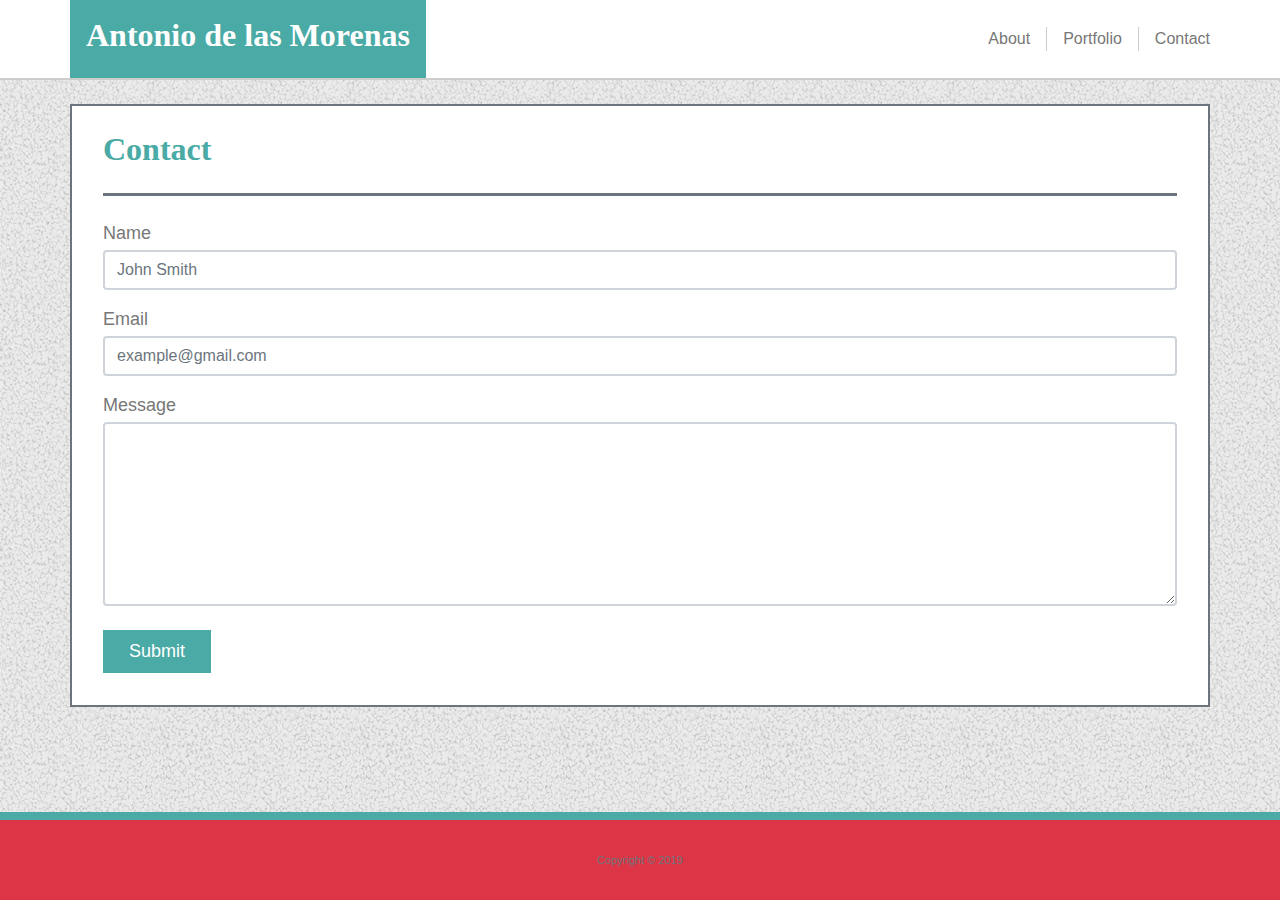
==== contact.html @ 58c47430 "Reformatted my html a bit" ====
<!DOCTYPE html>
<html lang="en">

<head>
    <meta charset="UTF-8">
    <title>Antonio de las Morenas</title>

    <script src="https://ajax.googleapis.com/ajax/libs/jquery/3.4.1/jquery.min.js"></script>

    <script src="https://maxcdn.bootstrapcdn.com/bootstrap/4.3.1/js/bootstrap.min.js"></script>

    <!--Linking our Bootstrap .css file, which is modified by a .scss file of the same name (custom.scss)-->
    <link rel="stylesheet" href="custom.css">

    <style>
        html,
        body {
            height: 100%;
        }

        body {
            background-image: url("assets/images/background.png");
        }

        #not-footer {
            flex: 1 0 auto;
        }

        #sticky-footer {
            flex-shrink: none;
        }
    </style>
</head>

<body class="d-flex flex-column">
    <div id="not-footer">
        <nav class="navbar navbar-expand-md navbar-light border-bottom border-dark bg-white p-0">
            <div class="container px-0">
                <span class="navbar-brand m-0 bg-info p-3">
                    <h2 class="text-white">Antonio de las Morenas</h2>
                </span>
                <button class="navbar-toggler" type="button" data-toggle="collapse" data-target="#pageLinks"
                    aria-controls="pageLinks" aria-expanded="false" aria-label="Toggle navigation">
                    <span class="navbar-toggler-icon"></span>
                </button>
                <div class="collapse navbar-collapse" id="pageLinks">
                    <ul class="navbar-nav ml-auto">
                        <li class="nav-item">
                            <a class="nav-link text-primary py-0 my-2 pr-3 border-right border-dark"
                                style="border-width: 1px !important" href="index.html">About</a>
                        </li>
                        <li class="nav-item">
                            <a class="nav-link text-primary py-0 my-2 px-md-3 border-right border-dark"
                                style="border-width: 1px !important" href="portfolio.html">Portfolio</a>
                        </li>
                        <li class="nav-item">
                            <a class="nav-link text-primary pl-md-3 pr-0" href="contact.html">Contact</a>
                        </li>
                    </ul>
                </div>
            </div>
        </nav>

        <div class="container bg-white">
            <div class="row mt-4 mb-5">
                <div class="col-md-12 border border-secondary">

                    <h2 class="text-info mx-3 py-4 mb-4 border-bottom border-secondary"
                        style="border-width: 3px !important;">Contact
                    </h2>

                    <form class="text-primary px-3 pt-1 pb-4" style="font-size: 18px; line-height: 1;">
                        <div class="form-group pb-1">
                            <label for="inputName">Name</label>
                            <input type="text" class="form-control" id="inputName" placeholder="John Smith">
                        </div>

                        <div class="form-group pb-1">
                            <label for="inputEmail">Email</label>
                            <input type="text" class="form-control" id="inputEmail" placeholder="example@gmail.com">
                        </div>

                        <div class="form-group">
                            <label for="inputMessage">Message</label>
                            <textarea class="form-control" id="inputMessage" rows="7"></textarea>
                        </div>

                        <button type="submit" class="btn btn-info rounded-0 my-2 px-4"
                            style="font-size: 18px;">Submit</button>
                    </form>
                </div>
            </div>
        </div>
    </div>

    <footer id="sticky-footer" class="footer mt-auto py-4 bg-danger border-top border-info"
        style="border-width: 8px !important">
        <p class="text-center text-secondary m-0 py-2" style="font-size: 11px">Copyright © 2019</p>
    </footer>
</body>

</html>
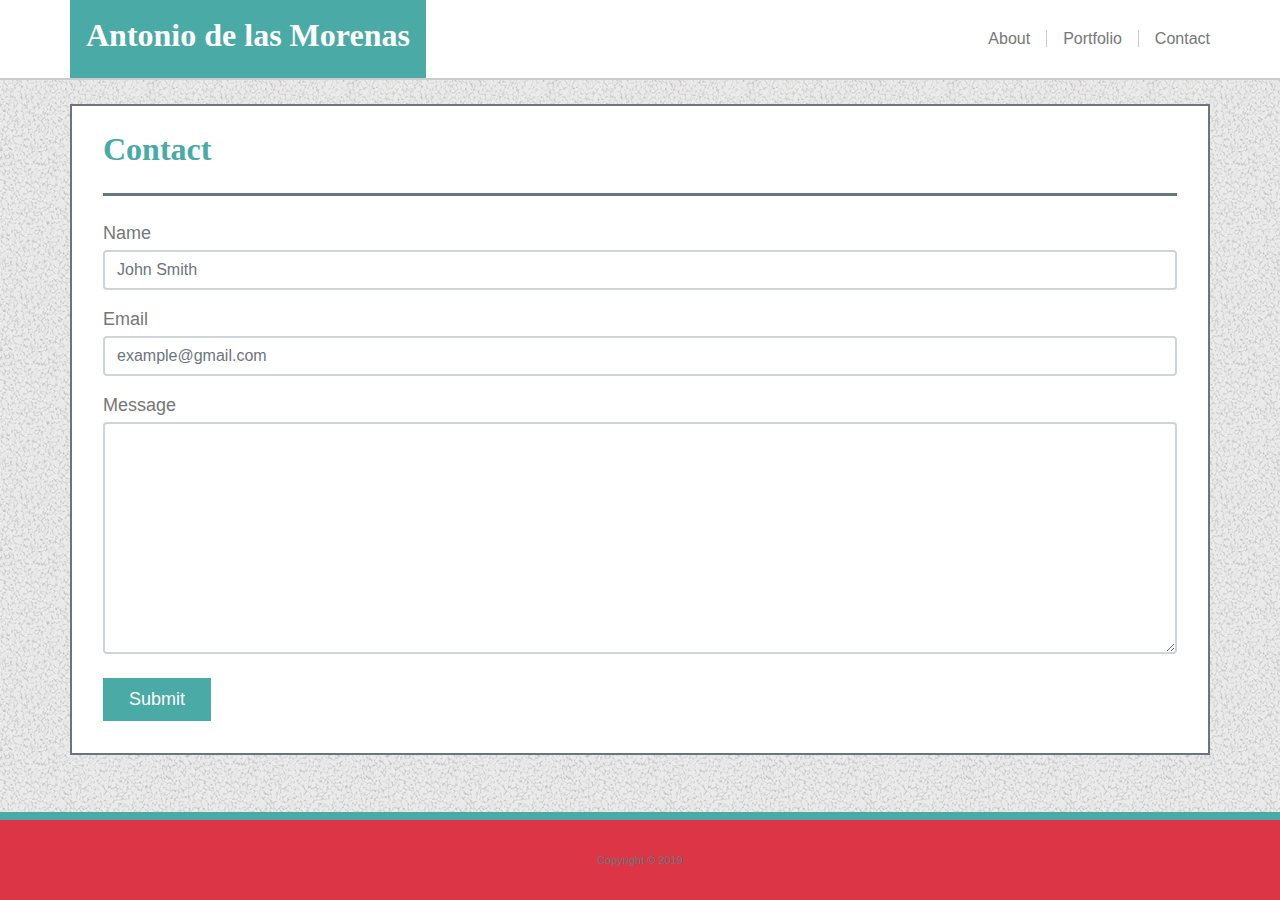
==== commit 2ae54be0: "Added two spans in the link section of the navbar and moved the borders in there so that I could use" ====
--- a/contact.html
+++ b/contact.html
@@ -46,15 +46,17 @@
                 <div class="collapse navbar-collapse" id="pageLinks">
                     <ul class="navbar-nav ml-auto">
                         <li class="nav-item">
-                            <a class="nav-link text-primary py-0 my-2 pr-3 border-right border-dark"
-                                style="border-width: 1px !important" href="index.html">About</a>
+                            <a class="nav-link text-primary py-0 my-2" href="index.html">About<span
+                                    class="pr-3 d-none d-md-inline border-right border-dark"
+                                    style="border-width: 1px !important;"></span></a>
                         </li>
                         <li class="nav-item">
-                            <a class="nav-link text-primary py-0 my-2 px-md-3 border-right border-dark"
-                                style="border-width: 1px !important" href="portfolio.html">Portfolio</a>
+                            <a class="nav-link text-primary py-0 my-2" href="portfolio.html">Portfolio<span
+                                    class="pr-3 d-none d-md-inline border-right border-dark"
+                                    style="border-width: 1px !important;"></span></a>
                         </li>
                         <li class="nav-item">
-                            <a class="nav-link text-primary pl-md-3 pr-0" href="contact.html">Contact</a>
+                            <a class="nav-link text-primary pr-0" href="contact.html">Contact</a>
                         </li>
                     </ul>
                 </div>
@@ -82,7 +84,7 @@
 
                         <div class="form-group">
                             <label for="inputMessage">Message</label>
-                            <textarea class="form-control" id="inputMessage" rows="7"></textarea>
+                            <textarea class="form-control" id="inputMessage" rows="9"></textarea>
                         </div>
 
                         <button type="submit" class="btn btn-info rounded-0 my-2 px-4"
@@ -94,8 +96,8 @@
     </div>
 
     <footer id="sticky-footer" class="footer mt-auto py-4 bg-danger border-top border-info"
-        style="border-width: 8px !important">
-        <p class="text-center text-secondary m-0 py-2" style="font-size: 11px">Copyright © 2019</p>
+        style="border-width: 8px !important;">
+        <p class="text-center text-secondary m-0 py-2" style="font-size: 11px;">Copyright © 2019</p>
     </footer>
 </body>
 
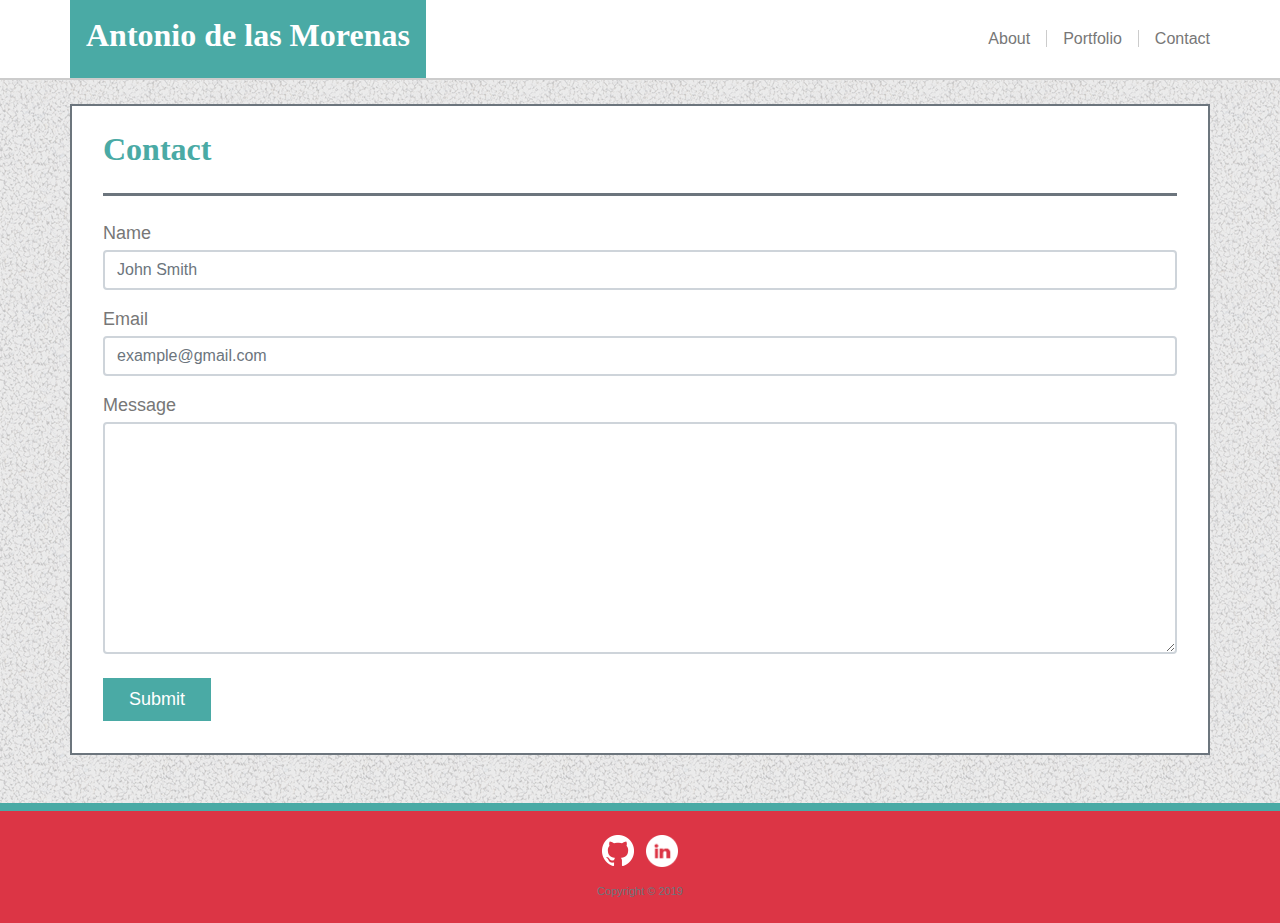
==== commit 0104ee59: "Added images in the footer with links to my LinkedIn and GitHub" ====
--- a/contact.html
+++ b/contact.html
@@ -3,42 +3,31 @@
 
 <head>
     <meta charset="UTF-8">
-    <title>Antonio de las Morenas</title>
 
-    <script src="https://ajax.googleapis.com/ajax/libs/jquery/3.4.1/jquery.min.js"></script>
+    <title>Contact</title>
 
-    <script src="https://maxcdn.bootstrapcdn.com/bootstrap/4.3.1/js/bootstrap.min.js"></script>
+    <meta name="viewport" content="width-device-width, initial-scale=1">
 
     <!--Linking our Bootstrap .css file, which is modified by a .scss file of the same name (custom.scss)-->
     <link rel="stylesheet" href="custom.css">
 
-    <style>
-        html,
-        body {
-            height: 100%;
-        }
+    <link rel="stylesheet" type="text/css" href="assets/css/style.css">
 
-        body {
-            background-image: url("assets/images/background.png");
-        }
+    <script src="https://code.jquery.com/jquery-3.4.1.min.js"
+        integrity="sha256-CSXorXvZcTkaix6Yvo6HppcZGetbYMGWSFlBw8HfCJo=" crossorigin="anonymous"></script>
 
-        #not-footer {
-            flex: 1 0 auto;
-        }
+    <script src="https://maxcdn.bootstrapcdn.com/bootstrap/4.3.1/js/bootstrap.min.js"></script>
 
-        #sticky-footer {
-            flex-shrink: none;
-        }
-    </style>
+    <script src="assets/javascript/portfolio.js"></script>
 </head>
 
 <body class="d-flex flex-column">
     <div id="not-footer">
         <nav class="navbar navbar-expand-md navbar-light border-bottom border-dark bg-white p-0">
             <div class="container px-0">
-                <span class="navbar-brand m-0 bg-info p-3">
+                <div class="navbar-brand m-0 bg-info p-3">
                     <h2 class="text-white">Antonio de las Morenas</h2>
-                </span>
+                </div>
                 <button class="navbar-toggler" type="button" data-toggle="collapse" data-target="#pageLinks"
                     aria-controls="pageLinks" aria-expanded="false" aria-label="Toggle navigation">
                     <span class="navbar-toggler-icon"></span>
@@ -65,7 +54,7 @@
 
         <div class="container bg-white">
             <div class="row mt-4 mb-5">
-                <div class="col-md-12 border border-secondary">
+                <div id="mainArea" class="col-md-12 border border-secondary">
 
                     <h2 class="text-info mx-3 py-4 mb-4 border-bottom border-secondary"
                         style="border-width: 3px !important;">Contact
@@ -95,10 +84,18 @@
         </div>
     </div>
 
-    <footer id="sticky-footer" class="footer mt-auto py-4 bg-danger border-top border-info"
-        style="border-width: 8px !important;">
-        <p class="text-center text-secondary m-0 py-2" style="font-size: 11px;">Copyright © 2019</p>
-    </footer>
+    <footer class="footer mt-auto py-4 bg-danger border-top border-info text-center"
+    style="border-width: 8px !important;">
+    <a href="https://github.com/ajdlm" target="_blank">
+      <img src="assets/images/GitHub-Mark-Light.png" alt="GitHub" class="mr-2 mb-2 linkImage">
+    </a>
+
+    <a href="https://www.linkedin.com/in/antoniodelasmorenas/" target="_blank">
+      <img src="assets/images/LinkedInLogo.png" alt="LinkedIn" height="32px" class="mb-2 linkImage">
+    </a>
+
+    <p class="text-center text-secondary m-0 pt-2" style="font-size: 11px;">Copyright © 2019</p>
+  </footer>
 </body>
 
 </html>--- a/assets/css/style.css
+++ b/assets/css/style.css
@@ -0,0 +1,36 @@
+html,
+body {
+    height: 100%;
+}
+
+body {
+    background-image: url("../images/background.png");
+}
+
+#not-footer {
+    flex: 1 0 auto;
+}
+
+.modal-content {
+    border: none !important;
+}
+
+.portfolio-picture, .portfolio-title {
+    cursor: pointer;
+}
+
+.linkImage {
+    cursor: pointer;
+    transition: all .2s ease-in-out;
+}
+
+.linkImage:hover {
+    transform: scale(1.1);
+}
+
+@media screen and (max-width: 575px) {
+    #mainArea {
+        border-right: none !important;
+        border-left: none !important;
+    }
+}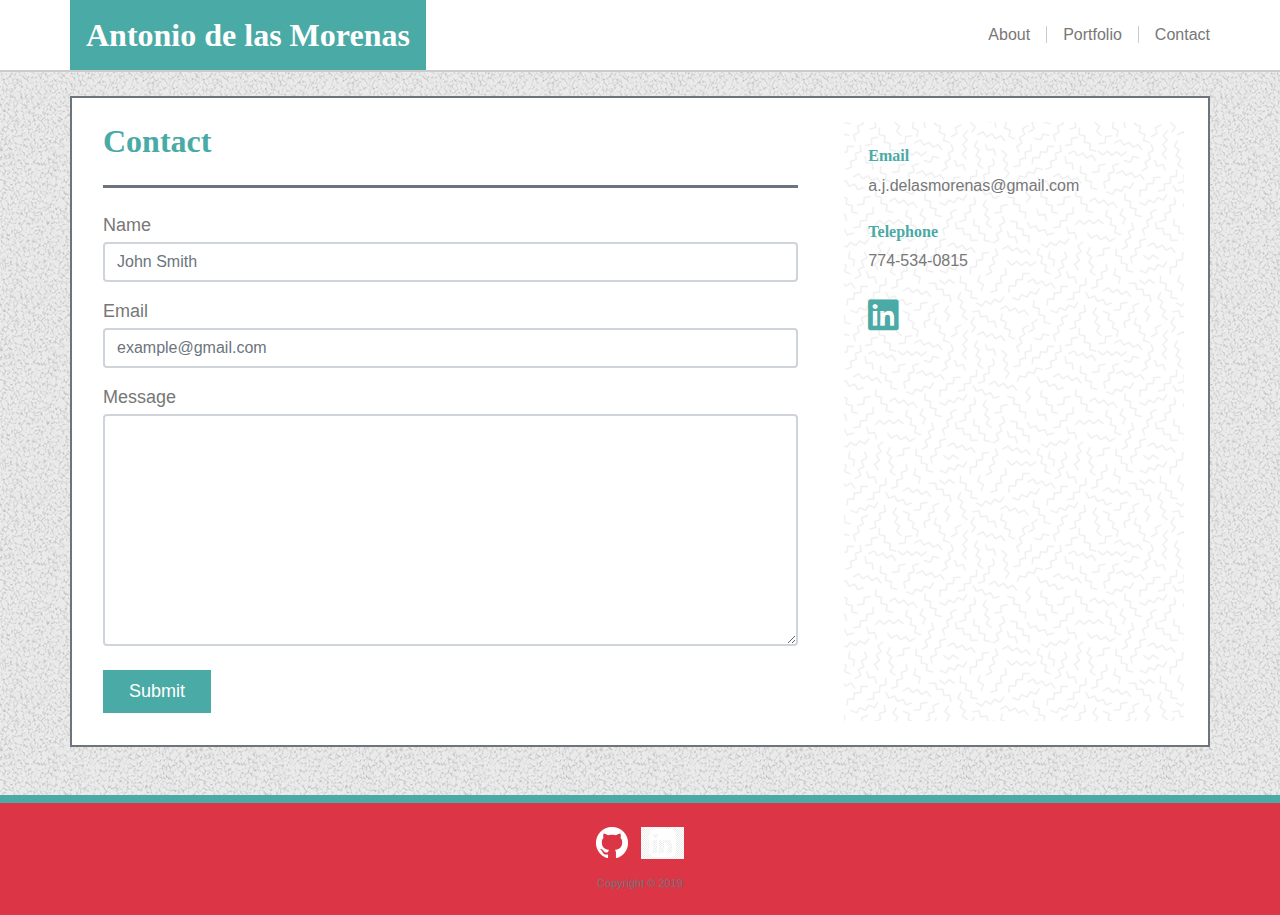
==== commit 2ce1b1e6: "Added my email address, my telephone number and a link to my LinkedIn to the contact page" ====
--- a/contact.html
+++ b/contact.html
@@ -10,6 +10,8 @@
 
     <!--Linking our Bootstrap .css file, which is modified by a .scss file of the same name (custom.scss)-->
     <link rel="stylesheet" href="custom.css">
+
+    <link rel=stylesheet href="https://cdnjs.cloudflare.com/ajax/libs/font-awesome/5.10.2/css/all.css">
 
     <link rel="stylesheet" type="text/css" href="assets/css/style.css">
 
@@ -26,7 +28,7 @@
         <nav class="navbar navbar-expand-md navbar-light border-bottom border-dark bg-white p-0">
             <div class="container px-0">
                 <div class="navbar-brand m-0 bg-info p-3">
-                    <h2 class="text-white">Antonio de las Morenas</h2>
+                    <h2 id="brandText" class="text-white mb-0">Antonio de las Morenas</h2>
                 </div>
                 <button class="navbar-toggler" type="button" data-toggle="collapse" data-target="#pageLinks"
                     aria-controls="pageLinks" aria-expanded="false" aria-label="Toggle navigation">
@@ -53,14 +55,13 @@
         </nav>
 
         <div class="container bg-white">
-            <div class="row mt-4 mb-5">
-                <div id="mainArea" class="col-md-12 border border-secondary">
-
+            <div id="mainArea" class="row mt-4 mb-5 border border-secondary">
+                <div class="col-md-7 col-lg-8">
                     <h2 class="text-info mx-3 py-4 mb-4 border-bottom border-secondary"
                         style="border-width: 3px !important;">Contact
                     </h2>
 
-                    <form class="text-primary px-3 pt-1 pb-4" style="font-size: 18px; line-height: 1;">
+                    <form id="entireForm" class="text-primary px-3 pt-1 pb-4" style="font-size: 18px; line-height: 1;">
                         <div class="form-group pb-1">
                             <label for="inputName">Name</label>
                             <input type="text" class="form-control" id="inputName" placeholder="John Smith">
@@ -80,22 +81,36 @@
                             style="font-size: 18px;">Submit</button>
                     </form>
                 </div>
+
+                <div class="col-md-5 col-lg-4 pr-0">
+                    <div id="contactStuff" class="my-4 mr-4 px-4 py-4">
+                        <h6 class="text-info">Email</h6>
+                        <a href="mailto: a.j.delasmorenas@gmail.com">a.j.delasmorenas@gmail.com</a>
+
+                        <h6 class="text-info pt-4">Telephone</h6>
+                        <p class="text-primary mb-4">774-534-0815</p>
+
+                        <a href="https://www.linkedin.com/in/antoniodelasmorenas/" target="_blank">
+                            <i id="contactLinkedIn" class="fab fa-linkedin text-info linkImage"></i>
+                        </a>
+                    </div>
+                </div>
             </div>
         </div>
     </div>
 
     <footer class="footer mt-auto py-4 bg-danger border-top border-info text-center"
-    style="border-width: 8px !important;">
-    <a href="https://github.com/ajdlm" target="_blank">
-      <img src="assets/images/GitHub-Mark-Light.png" alt="GitHub" class="mr-2 mb-2 linkImage">
-    </a>
+        style="border-width: 8px !important;">
+        <a href="https://github.com/ajdlm" target="_blank">
+            <img src="assets/images/GitHub-Mark-Light.png" alt="GitHub" class="mr-2 mb-2 linkImage">
+        </a>
 
-    <a href="https://www.linkedin.com/in/antoniodelasmorenas/" target="_blank">
-      <img src="assets/images/LinkedInLogo.png" alt="LinkedIn" height="32px" class="mb-2 linkImage">
-    </a>
+        <a href="https://www.linkedin.com/in/antoniodelasmorenas/" target="_blank">
+            <img src="assets/images/LinkedIn-Logo.png" alt="LinkedIn" height="32px" class="mb-2 linkImage">
+        </a>
 
-    <p class="text-center text-secondary m-0 pt-2" style="font-size: 11px;">Copyright © 2019</p>
-  </footer>
+        <p class="text-center text-secondary m-0 pt-2" style="font-size: 11px;">Copyright © 2019</p>
+    </footer>
 </body>
 
 </html>--- a/assets/css/style.css
+++ b/assets/css/style.css
@@ -9,6 +9,15 @@
 
 #not-footer {
     flex: 1 0 auto;
+}
+
+#contactStuff {
+    background-image: url("../images/small-bg-2.png");
+    height: calc(100% - 48px);
+}
+
+#contactLinkedIn {
+    font-size: 35px;
 }
 
 .modal-content {
@@ -28,9 +37,29 @@
     transform: scale(1.1);
 }
 
+@media screen and (max-width: 780px) {
+    #contactStuff {
+        margin: 0 31px 32px 16px !important;
+    }
+
+    #entireForm {
+        padding-bottom: 20px !important;
+    }
+}
+
 @media screen and (max-width: 575px) {
+    #brandText {
+        font-size: 1.25rem;
+    }
+
     #mainArea {
         border-right: none !important;
         border-left: none !important;
     }
+}
+
+@media screen and (max-width: 359px) {
+    #brandText {
+        font-size: 1.05rem;
+    }
 }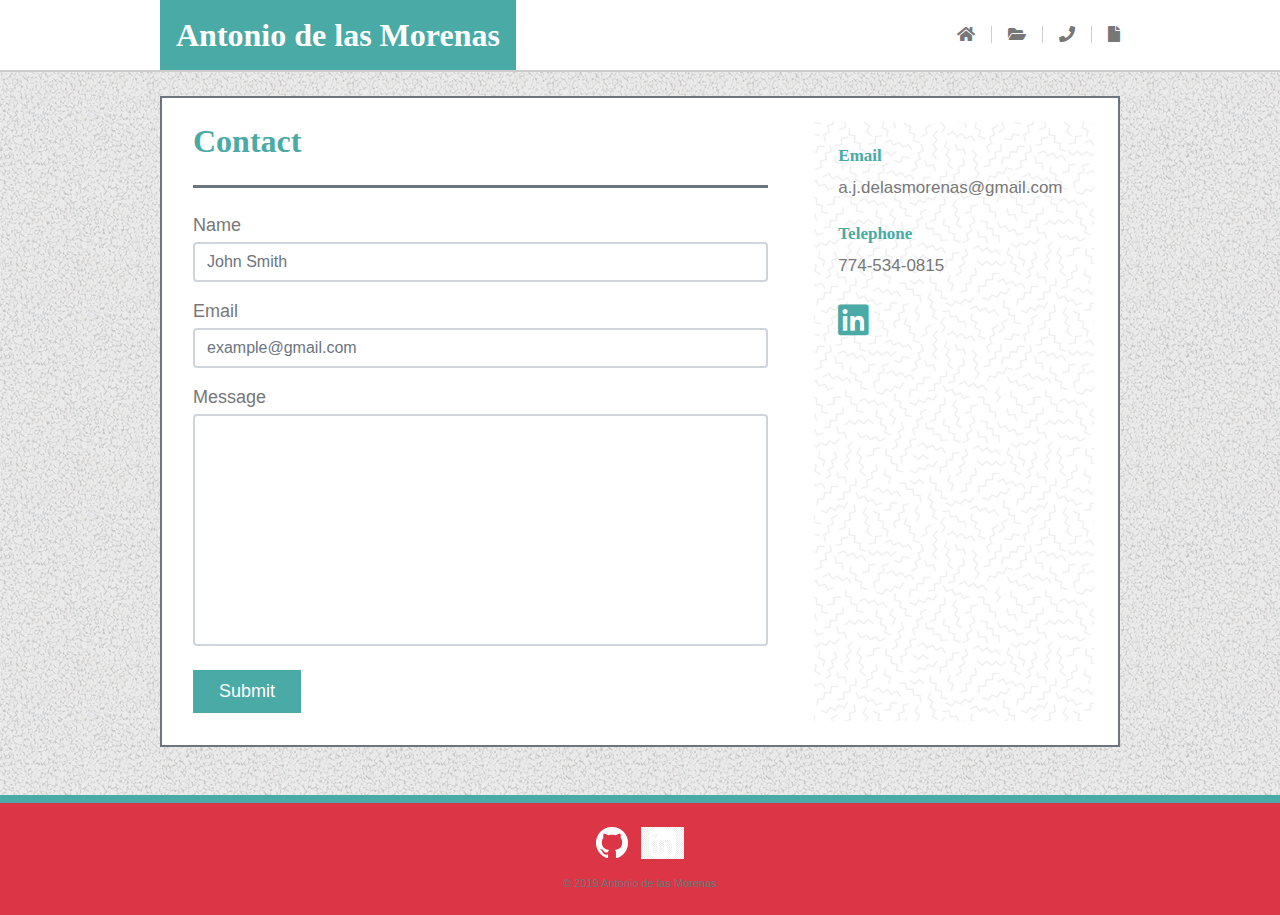
==== commit aac0d47a: "Made the collapsable navbar more responsive and made the text that shows up on hovering on the icons" ====
--- a/contact.html
+++ b/contact.html
@@ -25,8 +25,8 @@
 
 <body class="d-flex flex-column">
     <div id="not-footer">
-        <nav class="navbar navbar-expand-md navbar-light border-bottom border-dark bg-white p-0">
-            <div class="container px-0">
+        <nav class="navbar navbar-expand-md navbar-dark border-bottom border-dark bg-white p-0">
+            <div id="headerContainer" class="container px-0">
                 <div class="navbar-brand m-0 bg-info p-3">
                     <h2 id="brandText" class="text-white mb-0">Antonio de las Morenas</h2>
                 </div>
@@ -35,19 +35,36 @@
                     <span class="navbar-toggler-icon"></span>
                 </button>
                 <div class="collapse navbar-collapse" id="pageLinks">
-                    <ul class="navbar-nav ml-auto">
-                        <li class="nav-item">
-                            <a class="nav-link text-primary py-0 my-2" href="index.html">About<span
-                                    class="pr-3 d-none d-md-inline border-right border-dark"
-                                    style="border-width: 1px !important;"></span></a>
+                    <ul class="navbar-nav ml-md-auto py-2 py-md-0">
+                        <li class="nav-item ml-auto">
+                            <a class="nav-link text-primary py-0 pr-2 my-2" href="index.html"><i
+                                    class="fas fa-home"></i>
+                                <p class="aboutFont d-none">About</p><span
+                                    class="pr-3 d-inline border-right border-dark"
+                                    style="border-width: 1px !important;"></span>
+                            </a>
                         </li>
                         <li class="nav-item">
-                            <a class="nav-link text-primary py-0 my-2" href="portfolio.html">Portfolio<span
-                                    class="pr-3 d-none d-md-inline border-right border-dark"
-                                    style="border-width: 1px !important;"></span></a>
+                            <a class="nav-link text-primary py-0 px-2 my-2" href="portfolio.html"><i
+                                    class="fas fa-folder-open"></i>
+                                <p class="portfolioFont d-none">Portfolio</p><span
+                                    class="pr-3 d-inline border-right border-dark"
+                                    style="border-width: 1px !important;"></span>
+                            </a>
                         </li>
                         <li class="nav-item">
-                            <a class="nav-link text-primary pr-0" href="contact.html">Contact</a>
+                            <a class="nav-link text-primary py-0 px-2 my-2" href="contact.html"><i
+                                    class="fas fa-phone"></i>
+                                <p class="contactFont d-none mb-0">Contact</p><span
+                                    class="pr-3 d-inline border-right border-dark"
+                                    style="border-width: 1px !important;"></span>
+                            </a>
+                        </li>
+                        <li class="nav-item mr-auto">
+                            <a class="nav-link text-primary pr-0 pl-2" href="assets/delasMorenas_Antonio_Resume.pdf"
+                                target="_blank"><i class="fas fa-file"></i>
+                                <p class="resumeFont d-none mb-0">Resume</p>
+                            </a>
                         </li>
                     </ul>
                 </div>
@@ -109,7 +126,7 @@
             <img src="assets/images/LinkedIn-Logo.png" alt="LinkedIn" height="32px" class="mb-2 linkImage">
         </a>
 
-        <p class="text-center text-secondary m-0 pt-2" style="font-size: 11px;">Copyright © 2019</p>
+        <p class="text-center text-secondary m-0 pt-2" style="font-size: 11px;">© 2019 Antonio de las Morenas</p>
     </footer>
 </body>
 
--- a/assets/css/style.css
+++ b/assets/css/style.css
@@ -12,20 +12,37 @@
 }
 
 #contactStuff {
-    background-image: url("../images/small-bg-2.png");
+    background-image: url("../images/small-bg.png");
     height: calc(100% - 48px);
+}
+
+#inputMessage {
+    resize: none;
 }
 
 #contactLinkedIn {
     font-size: 35px;
 }
 
-.modal-content {
+#summaryText, #contactStuff, #contactStuff > h6 {
+    font-size: 17px;
+}
+
+.navbar-nav {
+    display: flex;
+    flex-flow: row nowrap;
+}
+
+.modal-content, .modal-header {
     border: none !important;
 }
 
 .portfolio-picture, .portfolio-title {
     cursor: pointer;
+}
+
+.portfolio-title {
+    margin-bottom: 12px !important;
 }
 
 .linkImage {
@@ -37,7 +54,19 @@
     transform: scale(1.1);
 }
 
-@media screen and (max-width: 780px) {
+@media screen and (min-width: 1200px) {
+    .container {
+        max-width: 960px;
+    }
+}
+
+@media screen and (max-width: 767px) {
+    #headerContainer {
+        min-width: 100%;
+        margin: 0 !important;
+        background: #4aaaa5;
+    }
+
     #contactStuff {
         margin: 0 31px 32px 16px !important;
     }
@@ -45,11 +74,43 @@
     #entireForm {
         padding-bottom: 20px !important;
     }
+
+    #contactLinkedIn {
+        padding-bottom: 12px;
+    }
+
+    .navbar-toggler {
+        margin-right: 16px;
+    }
+
+    .navbar-brand {
+        margin-left: auto;
+        margin-right: auto;
+    }
+
+    .navbar-nav {
+        background: #666666;
+        width: 100%;
+    }
+
+    .nav-link {
+        color: white !important;
+        font-size: 20px;
+    }
+
+    .nav-link > i:hover, .nav-link > p:hover {
+        color: white !important;
+    }
+
+    .nav-link > p:hover {
+        font-size: 16px;
+        padding-top: 4px !important;
+    }
 }
 
 @media screen and (max-width: 575px) {
-    #brandText {
-        font-size: 1.25rem;
+    #brandText, h2 {
+        font-size: 1.75rem;
     }
 
     #mainArea {
@@ -58,8 +119,49 @@
     }
 }
 
+@media screen and (max-width: 447px) {
+    #brandText, h2 {
+        font-size: 1.3rem;
+    }
+
+    h4 {
+        font-size: 1.2rem;
+    }
+
+    .navbar-nav {
+        padding-top: 0 !important;
+        padding-bottom: 0 !important;
+    }
+}
+
+@media screen and (max-width: 374px) {
+    #entireForm, input, #contactStuff, #contactStuff > h6 {
+        font-size: 16px !important;
+    }
+
+    #summaryText {
+        font-size: 15px;
+    }
+}
+
 @media screen and (max-width: 359px) {
-    #brandText {
-        font-size: 1.05rem;
+    #profPic {
+        max-width: 160px;
+    }
+
+    #entireForm, input, #contactStuff, #contactStuff > h6 {
+        font-size: 15px !important;
+    }
+
+    #summaryText {
+        font-size: 14px;
+    }
+
+    #brandText, h2 {
+        font-size: 1.07rem;
+    }
+
+    h4 {
+        font-size: 1rem;
     }
 }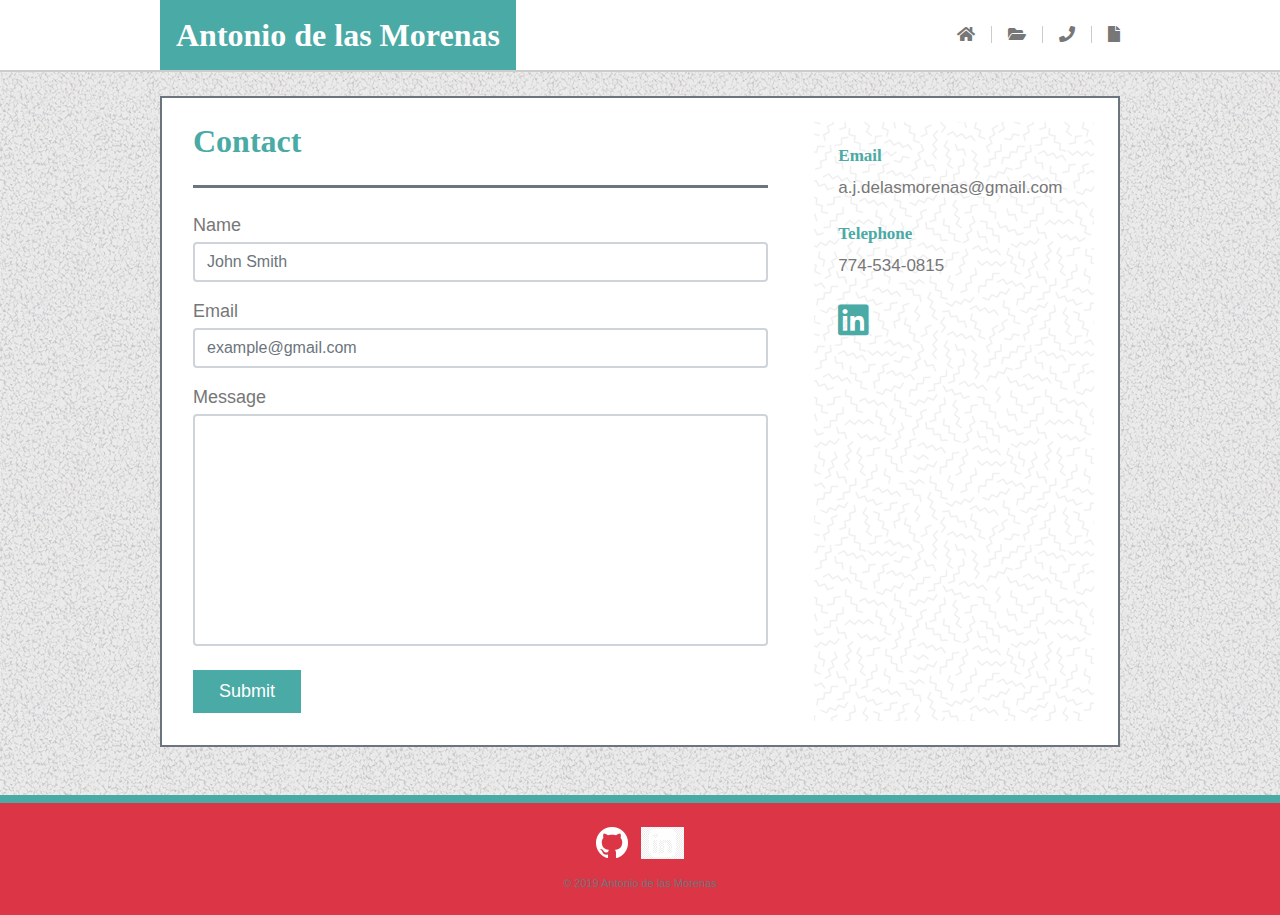
==== commit 5805352f: "Fixed problem with the size of the GitHub logo on the index.html and contact.html pages" ====
--- a/contact.html
+++ b/contact.html
@@ -1,133 +1,214 @@
 <!DOCTYPE html>
 <html lang="en">
-
-<head>
-    <meta charset="UTF-8">
+  <head>
+    <meta charset="UTF-8" />
 
     <title>Contact</title>
 
-    <meta name="viewport" content="width-device-width, initial-scale=1">
+    <meta name="viewport" content="width-device-width, initial-scale=1" />
 
     <!--Linking our Bootstrap .css file, which is modified by a .scss file of the same name (custom.scss)-->
-    <link rel="stylesheet" href="custom.css">
-
-    <link rel=stylesheet href="https://cdnjs.cloudflare.com/ajax/libs/font-awesome/5.10.2/css/all.css">
-
-    <link rel="stylesheet" type="text/css" href="assets/css/style.css">
-
-    <script src="https://code.jquery.com/jquery-3.4.1.min.js"
-        integrity="sha256-CSXorXvZcTkaix6Yvo6HppcZGetbYMGWSFlBw8HfCJo=" crossorigin="anonymous"></script>
+    <link rel="stylesheet" href="custom.css" />
+
+    <link
+      rel="stylesheet"
+      href="https://cdnjs.cloudflare.com/ajax/libs/font-awesome/5.10.2/css/all.css"
+    />
+
+    <link rel="stylesheet" type="text/css" href="assets/css/style.css" />
+
+    <script
+      src="https://code.jquery.com/jquery-3.4.1.min.js"
+      integrity="sha256-CSXorXvZcTkaix6Yvo6HppcZGetbYMGWSFlBw8HfCJo="
+      crossorigin="anonymous"
+    ></script>
 
     <script src="https://maxcdn.bootstrapcdn.com/bootstrap/4.3.1/js/bootstrap.min.js"></script>
 
     <script src="assets/javascript/portfolio.js"></script>
-</head>
-
-<body class="d-flex flex-column">
+  </head>
+
+  <body class="d-flex flex-column">
     <div id="not-footer">
-        <nav class="navbar navbar-expand-md navbar-dark border-bottom border-dark bg-white p-0">
-            <div id="headerContainer" class="container px-0">
-                <div class="navbar-brand m-0 bg-info p-3">
-                    <h2 id="brandText" class="text-white mb-0">Antonio de las Morenas</h2>
-                </div>
-                <button class="navbar-toggler" type="button" data-toggle="collapse" data-target="#pageLinks"
-                    aria-controls="pageLinks" aria-expanded="false" aria-label="Toggle navigation">
-                    <span class="navbar-toggler-icon"></span>
-                </button>
-                <div class="collapse navbar-collapse" id="pageLinks">
-                    <ul class="navbar-nav ml-md-auto py-2 py-md-0">
-                        <li class="nav-item ml-auto">
-                            <a class="nav-link text-primary py-0 pr-2 my-2" href="index.html"><i
-                                    class="fas fa-home"></i>
-                                <p class="aboutFont d-none">About</p><span
-                                    class="pr-3 d-inline border-right border-dark"
-                                    style="border-width: 1px !important;"></span>
-                            </a>
-                        </li>
-                        <li class="nav-item">
-                            <a class="nav-link text-primary py-0 px-2 my-2" href="portfolio.html"><i
-                                    class="fas fa-folder-open"></i>
-                                <p class="portfolioFont d-none">Portfolio</p><span
-                                    class="pr-3 d-inline border-right border-dark"
-                                    style="border-width: 1px !important;"></span>
-                            </a>
-                        </li>
-                        <li class="nav-item">
-                            <a class="nav-link text-primary py-0 px-2 my-2" href="contact.html"><i
-                                    class="fas fa-phone"></i>
-                                <p class="contactFont d-none mb-0">Contact</p><span
-                                    class="pr-3 d-inline border-right border-dark"
-                                    style="border-width: 1px !important;"></span>
-                            </a>
-                        </li>
-                        <li class="nav-item mr-auto">
-                            <a class="nav-link text-primary pr-0 pl-2" href="assets/delasMorenas_Antonio_Resume.pdf"
-                                target="_blank"><i class="fas fa-file"></i>
-                                <p class="resumeFont d-none mb-0">Resume</p>
-                            </a>
-                        </li>
-                    </ul>
-                </div>
+      <nav
+        class="navbar navbar-expand-md navbar-dark border-bottom border-dark bg-white p-0"
+      >
+        <div id="headerContainer" class="container px-0">
+          <div class="navbar-brand m-0 bg-info p-3">
+            <h2 id="brandText" class="text-white mb-0">
+              Antonio de las Morenas
+            </h2>
+          </div>
+          <button
+            class="navbar-toggler"
+            type="button"
+            data-toggle="collapse"
+            data-target="#pageLinks"
+            aria-controls="pageLinks"
+            aria-expanded="false"
+            aria-label="Toggle navigation"
+          >
+            <span class="navbar-toggler-icon"></span>
+          </button>
+          <div class="collapse navbar-collapse" id="pageLinks">
+            <ul class="navbar-nav ml-md-auto py-2 py-md-0">
+              <li class="nav-item ml-auto">
+                <a
+                  class="nav-link text-primary py-0 pr-2 my-2"
+                  href="index.html"
+                  ><i class="fas fa-home"></i>
+                  <p class="aboutFont d-none">About</p>
+                  <span
+                    class="pr-3 d-inline border-right border-dark"
+                    style="border-width: 1px !important;"
+                  ></span>
+                </a>
+              </li>
+              <li class="nav-item">
+                <a
+                  class="nav-link text-primary py-0 px-2 my-2"
+                  href="portfolio.html"
+                  ><i class="fas fa-folder-open"></i>
+                  <p class="portfolioFont d-none">Portfolio</p>
+                  <span
+                    class="pr-3 d-inline border-right border-dark"
+                    style="border-width: 1px !important;"
+                  ></span>
+                </a>
+              </li>
+              <li class="nav-item">
+                <a
+                  class="nav-link text-primary py-0 px-2 my-2"
+                  href="contact.html"
+                  ><i class="fas fa-phone"></i>
+                  <p class="contactFont d-none mb-0">Contact</p>
+                  <span
+                    class="pr-3 d-inline border-right border-dark"
+                    style="border-width: 1px !important;"
+                  ></span>
+                </a>
+              </li>
+              <li class="nav-item mr-auto">
+                <a
+                  class="nav-link text-primary pr-0 pl-2"
+                  href="assets/delasMorenas_Antonio_Resume.pdf"
+                  target="_blank"
+                  ><i class="fas fa-file"></i>
+                  <p class="resumeFont d-none mb-0">Resume</p>
+                </a>
+              </li>
+            </ul>
+          </div>
+        </div>
+      </nav>
+
+      <div class="container bg-white">
+        <div id="mainArea" class="row mt-4 mb-5 border border-secondary">
+          <div class="col-md-7 col-lg-8">
+            <h2
+              class="text-info mx-3 py-4 mb-4 border-bottom border-secondary"
+              style="border-width: 3px !important;"
+            >
+              Contact
+            </h2>
+
+            <form
+              id="entireForm"
+              class="text-primary px-3 pt-1 pb-4"
+              style="font-size: 18px; line-height: 1;"
+            >
+              <div class="form-group pb-1">
+                <label for="inputName">Name</label>
+                <input
+                  type="text"
+                  class="form-control"
+                  id="inputName"
+                  placeholder="John Smith"
+                />
+              </div>
+
+              <div class="form-group pb-1">
+                <label for="inputEmail">Email</label>
+                <input
+                  type="text"
+                  class="form-control"
+                  id="inputEmail"
+                  placeholder="example@gmail.com"
+                />
+              </div>
+
+              <div class="form-group">
+                <label for="inputMessage">Message</label>
+                <textarea
+                  class="form-control"
+                  id="inputMessage"
+                  rows="9"
+                ></textarea>
+              </div>
+
+              <button
+                type="submit"
+                class="btn btn-info rounded-0 my-2 px-4"
+                style="font-size: 18px;"
+              >
+                Submit
+              </button>
+            </form>
+          </div>
+
+          <div class="col-md-5 col-lg-4 pr-0">
+            <div id="contactStuff" class="my-4 mr-4 px-4 py-4">
+              <h6 class="text-info">Email</h6>
+              <a href="mailto: a.j.delasmorenas@gmail.com"
+                >a.j.delasmorenas@gmail.com</a
+              >
+
+              <h6 class="text-info pt-4">Telephone</h6>
+              <p class="text-primary mb-4">774-534-0815</p>
+
+              <a
+                href="https://www.linkedin.com/in/antoniodelasmorenas/"
+                target="_blank"
+              >
+                <i
+                  id="contactLinkedIn"
+                  class="fab fa-linkedin text-info linkImage"
+                ></i>
+              </a>
             </div>
-        </nav>
-
-        <div class="container bg-white">
-            <div id="mainArea" class="row mt-4 mb-5 border border-secondary">
-                <div class="col-md-7 col-lg-8">
-                    <h2 class="text-info mx-3 py-4 mb-4 border-bottom border-secondary"
-                        style="border-width: 3px !important;">Contact
-                    </h2>
-
-                    <form id="entireForm" class="text-primary px-3 pt-1 pb-4" style="font-size: 18px; line-height: 1;">
-                        <div class="form-group pb-1">
-                            <label for="inputName">Name</label>
-                            <input type="text" class="form-control" id="inputName" placeholder="John Smith">
-                        </div>
-
-                        <div class="form-group pb-1">
-                            <label for="inputEmail">Email</label>
-                            <input type="text" class="form-control" id="inputEmail" placeholder="example@gmail.com">
-                        </div>
-
-                        <div class="form-group">
-                            <label for="inputMessage">Message</label>
-                            <textarea class="form-control" id="inputMessage" rows="9"></textarea>
-                        </div>
-
-                        <button type="submit" class="btn btn-info rounded-0 my-2 px-4"
-                            style="font-size: 18px;">Submit</button>
-                    </form>
-                </div>
-
-                <div class="col-md-5 col-lg-4 pr-0">
-                    <div id="contactStuff" class="my-4 mr-4 px-4 py-4">
-                        <h6 class="text-info">Email</h6>
-                        <a href="mailto: a.j.delasmorenas@gmail.com">a.j.delasmorenas@gmail.com</a>
-
-                        <h6 class="text-info pt-4">Telephone</h6>
-                        <p class="text-primary mb-4">774-534-0815</p>
-
-                        <a href="https://www.linkedin.com/in/antoniodelasmorenas/" target="_blank">
-                            <i id="contactLinkedIn" class="fab fa-linkedin text-info linkImage"></i>
-                        </a>
-                    </div>
-                </div>
-            </div>
+          </div>
         </div>
+      </div>
     </div>
 
-    <footer class="footer mt-auto py-4 bg-danger border-top border-info text-center"
-        style="border-width: 8px !important;">
-        <a href="https://github.com/ajdlm" target="_blank">
-            <img src="assets/images/GitHub-Mark-Light.png" alt="GitHub" class="mr-2 mb-2 linkImage">
-        </a>
-
-        <a href="https://www.linkedin.com/in/antoniodelasmorenas/" target="_blank">
-            <img src="assets/images/LinkedIn-Logo.png" alt="LinkedIn" height="32px" class="mb-2 linkImage">
-        </a>
-
-        <p class="text-center text-secondary m-0 pt-2" style="font-size: 11px;">© 2019 Antonio de las Morenas</p>
+    <footer
+      class="footer mt-auto py-4 bg-danger border-top border-info text-center"
+      style="border-width: 8px !important;"
+    >
+      <a href="https://github.com/ajdlm" target="_blank">
+        <img
+          src="assets/images/GitHub-Mark-Light.png"
+          alt="GitHub"
+          height="32px"
+          class="mr-2 mb-2 linkImage"
+        />
+      </a>
+
+      <a
+        href="https://www.linkedin.com/in/antoniodelasmorenas/"
+        target="_blank"
+      >
+        <img
+          src="assets/images/LinkedIn-Logo.png"
+          alt="LinkedIn"
+          height="32px"
+          class="mb-2 linkImage"
+        />
+      </a>
+
+      <p class="text-center text-secondary m-0 pt-2" style="font-size: 11px;">
+        © 2019 Antonio de las Morenas
+      </p>
     </footer>
-</body>
-
-</html>+  </body>
+</html>
